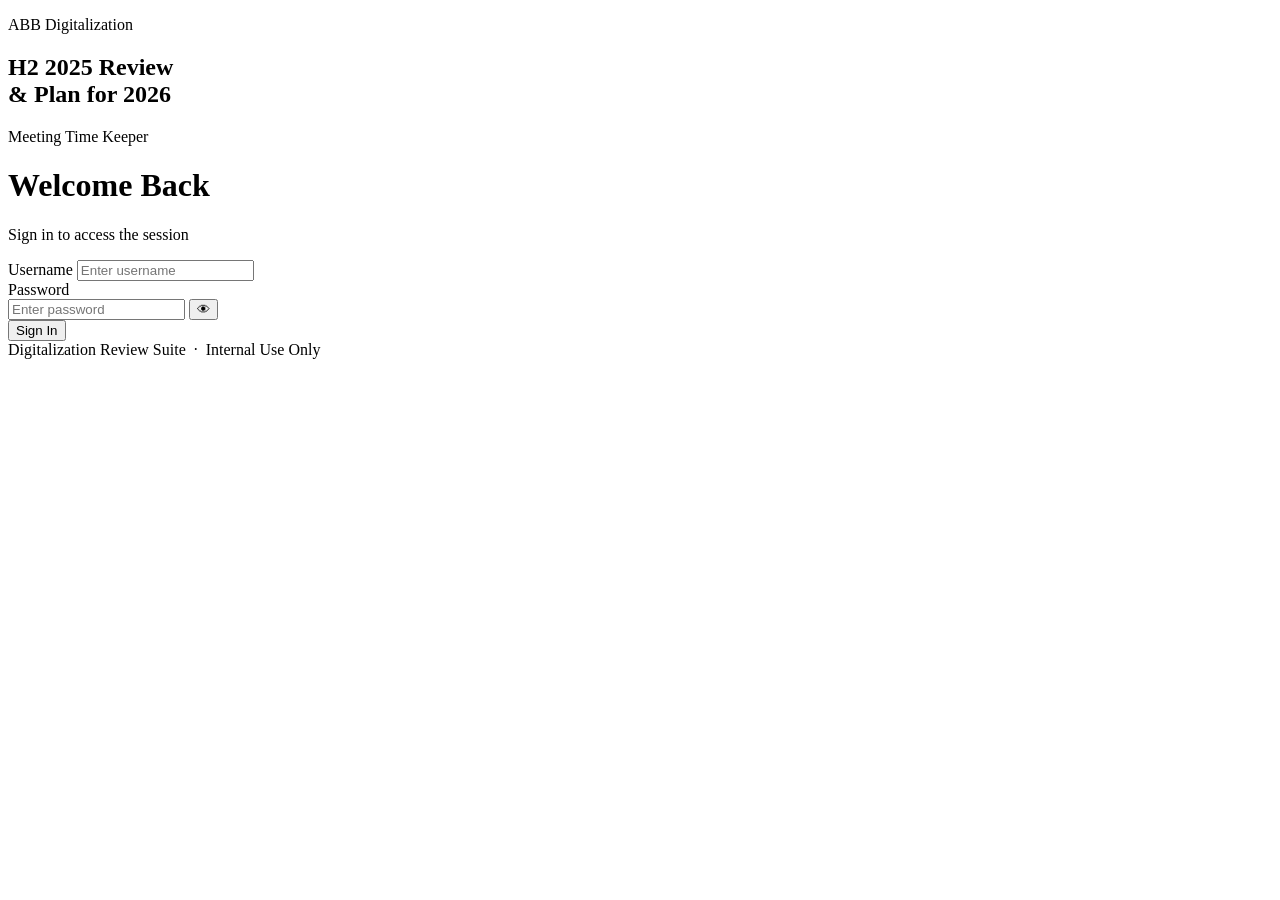
==== index.html @ 18744b1a "Add files via upload" ====
<!DOCTYPE html>
<html lang="en">
<head>
  <meta charset="UTF-8" />
  <meta name="viewport" content="width=device-width, initial-scale=1.0" />
  <title>Digitalization Review – Sign In</title>

  <!--
    Quick auth-redirect: runs before any layout renders.
    If a valid session already exists, skip the login page entirely.
  -->
  <script>
    (function () {
      try {
        var raw = localStorage.getItem('digi_review_session');
        if (raw && JSON.parse(raw)) {
          window.location.replace('timer.html');
        }
      } catch (e) { /* ignore parse errors */ }
    })();
  </script>

  <link rel="stylesheet" href="css/abb-theme.css" />
</head>
<body class="login-page">

  <div class="login-wrapper">

    <!-- ── LEFT PANEL: Theme banner (login page only) ───────── -->
    <div class="login-banner">
      <img
        src="assets/theme-banner.png"
        alt="Digitalization Review H2 2025"
        class="banner-img"
        onerror="this.style.display='none'"
      />
      <div class="banner-overlay">
        <img
          src="assets/eto-logo.png"
          alt="Engineered to Outrun"
          class="eto-logo-banner"
          onerror="this.style.display='none'"
        />
        <div class="banner-text">
          <p class="banner-eyebrow">ABB Digitalization</p>
          <h2>H2 2025 Review<br />&amp; Plan for 2026</h2>
          <p class="banner-sub">Meeting Time Keeper</p>
        </div>
        <div class="banner-accent-bar"></div>
      </div>
    </div>

    <!-- ── RIGHT PANEL: Login form ──────────────────────────── -->
    <div class="login-panel">
      <div class="login-card">

        <div class="login-header">
          <img
            src="assets/eto-logo.png"
            alt="Engineered to Outrun"
            class="eto-logo-form"
            onerror="this.style.display='none'"
          />
          <h1>Welcome Back</h1>
          <p>Sign in to access the session</p>
        </div>

        <form id="login-form" class="login-form" novalidate autocomplete="off">

          <div class="form-group">
            <label for="username">Username</label>
            <input
              type="text"
              id="username"
              name="username"
              placeholder="Enter username"
              autocomplete="username"
              spellcheck="false"
              required
            />
          </div>

          <div class="form-group">
            <label for="password">Password</label>
            <div class="input-wrapper">
              <input
                type="password"
                id="password"
                name="password"
                placeholder="Enter password"
                autocomplete="current-password"
                required
              />
              <button
                type="button"
                class="toggle-pw"
                aria-label="Toggle password visibility"
                tabindex="-1"
                onclick="togglePassword()"
              >&#128065;</button>
            </div>
          </div>

          <div id="login-error" class="login-error" role="alert" aria-live="polite"></div>

          <button type="submit" class="btn btn-primary btn-full" id="signin-btn">
            <span id="btn-label">Sign In</span>
          </button>

        </form>

        <div class="login-footer">
          <span>Digitalization Review Suite &nbsp;·&nbsp; Internal Use Only</span>
        </div>

      </div>
    </div>
    <!-- ── END RIGHT PANEL ─────────────────────────────────── -->

  </div><!-- .login-wrapper -->

  <script src="js/auth.js"></script>
  <script>
    /* ── Login form handler ───────────────────────────────── */
    var form     = document.getElementById('login-form');
    var errorEl  = document.getElementById('login-error');
    var btnLabel = document.getElementById('btn-label');
    var signinBtn = document.getElementById('signin-btn');

    form.addEventListener('submit', function (e) {
      e.preventDefault();

      var username = document.getElementById('username').value.trim();
      var password = document.getElementById('password').value;

      // Clear previous error
      errorEl.textContent = '';
      errorEl.classList.remove('visible');

      // Brief loading state
      signinBtn.disabled = true;
      btnLabel.textContent = 'Signing in…';

      setTimeout(function () {
        var redirect = login(username, password);

        if (redirect) {
          window.location.href = redirect;
        } else {
          errorEl.textContent = 'Invalid username or password. Please try again.';
          errorEl.classList.add('visible');
          document.getElementById('password').value = '';
          document.getElementById('password').focus();
          signinBtn.disabled = false;
          btnLabel.textContent = 'Sign In';
        }
      }, 300); // small delay for UX feel
    });

    /* ── Password visibility toggle ──────────────────────── */
    function togglePassword() {
      var pw = document.getElementById('password');
      pw.type = pw.type === 'password' ? 'text' : 'password';
    }
  </script>

</body>
</html>
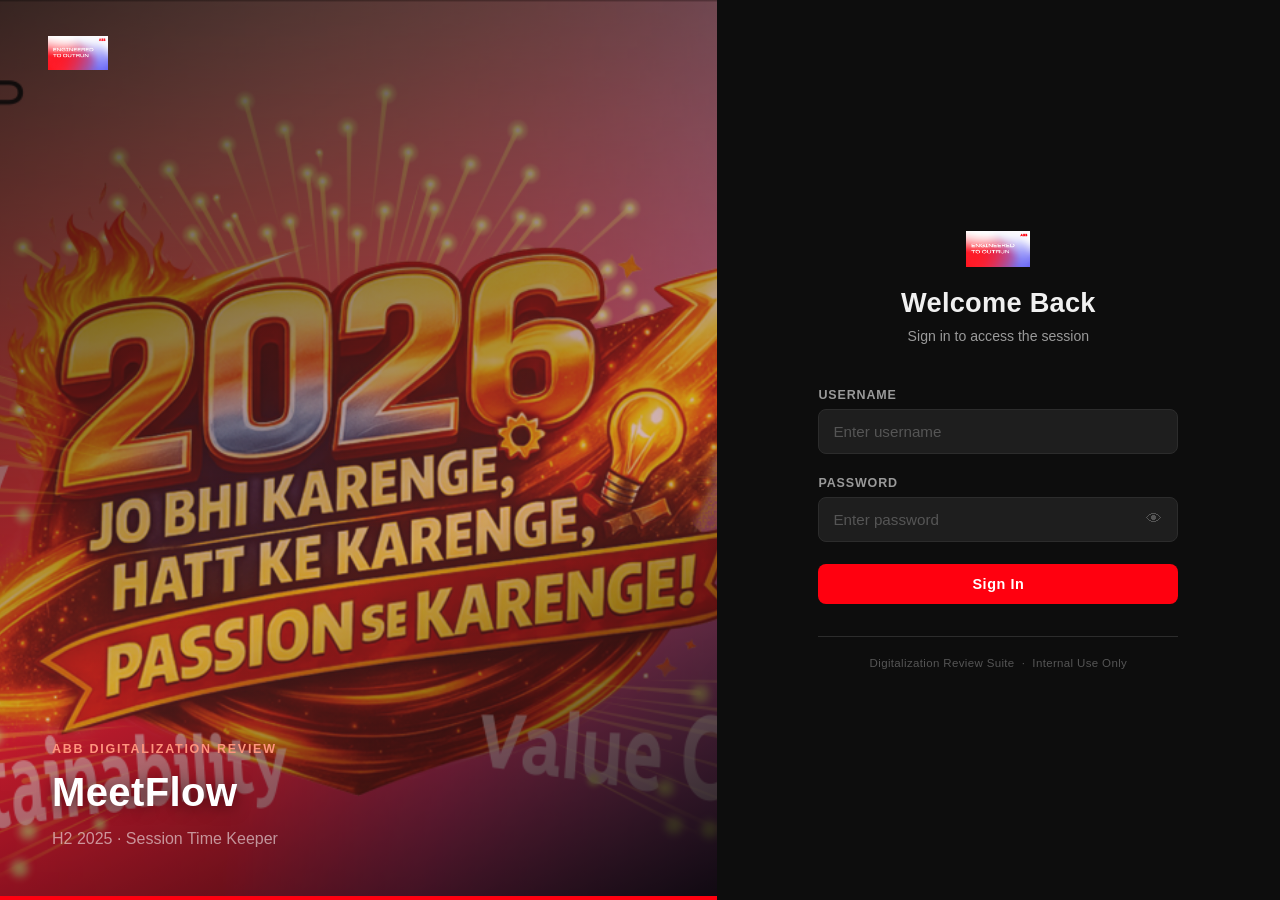
==== commit 3344eaf0: "Update index.html" ====
--- a/index.html
+++ b/index.html
@@ -42,9 +42,10 @@
           onerror="this.style.display='none'"
         />
         <div class="banner-text">
-          <p class="banner-eyebrow">ABB Digitalization</p>
-          <h2>H2 2025 Review<br />&amp; Plan for 2026</h2>
-          <p class="banner-sub">Meeting Time Keeper</p>
+          <p class="banner-eyebrow">ABB Digitalization Review</p>
+          <h2>MeetFlow</h2>
+          <p class="banner-sub">H2 2025 · Session Time Keeper</p>
+          
         </div>
         <div class="banner-accent-bar"></div>
       </div>
--- a/css/abb-theme.css
+++ b/css/abb-theme.css
@@ -0,0 +1,533 @@
+/* ═══════════════════════════════════════════════════════════════
+   ABB Theme  –  Digitalization Review Suite
+   Global stylesheet. Import on every page EXCEPT the timer iframe.
+═══════════════════════════════════════════════════════════════ */
+
+/* ── 1. Design Tokens ─────────────────────────────────────── */
+:root {
+  /* Brand colours */
+  --abb-red:        #FF000F;
+  --abb-red-dark:   #cc000c;
+  --abb-red-light:  #ff957e;
+  --abb-red-pale:   #ffdccd;
+
+  --abb-lilac:      #6764f6;
+  --abb-lilac-1:    #93a1ff;
+  --abb-lilac-2:    #e4e7ff;
+
+  /* Surface palette */
+  --bg-page:        #0d0d0d;
+  --bg-card:        #161616;
+  --bg-surface:     #1e1e1e;
+  --bg-hover:       #252525;
+  --bg-border:      #2c2c2c;
+
+  /* Text */
+  --text-primary:   #f0f0f0;
+  --text-secondary: #9a9a9a;
+  --text-muted:     #555555;
+  --white:          #ffffff;
+
+  /* Layout */
+  --nav-height:     52px;
+  --radius-sm:      4px;
+  --radius-md:      8px;
+  --radius-lg:      12px;
+
+  /* Motion */
+  --ease:           0.2s ease;
+
+  /* Typography */
+  --font:           'Segoe UI', Arial, sans-serif;
+}
+
+
+/* ── 2. Reset ─────────────────────────────────────────────── */
+*,
+*::before,
+*::after {
+  box-sizing: border-box;
+  margin: 0;
+  padding: 0;
+}
+
+html {
+  font-size: 16px;
+  scroll-behavior: smooth;
+}
+
+body {
+  font-family: var(--font);
+  background: var(--bg-page);
+  color: var(--text-primary);
+  min-height: 100vh;
+  -webkit-font-smoothing: antialiased;
+  -moz-osx-font-smoothing: grayscale;
+}
+
+img { display: block; max-width: 100%; }
+
+button, input, select, textarea {
+  font-family: var(--font);
+}
+
+
+/* ── 3. Typography ────────────────────────────────────────── */
+h1, h2, h3, h4, h5 {
+  font-weight: 700;
+  line-height: 1.15;
+  letter-spacing: 0.01em;
+  color: var(--text-primary);
+}
+
+p { line-height: 1.65; }
+
+
+/* ── 4. Buttons ───────────────────────────────────────────── */
+.btn {
+  display:         inline-flex;
+  align-items:     center;
+  justify-content: center;
+  gap:             8px;
+  padding:         12px 28px;
+  font-size:       0.9rem;
+  font-weight:     600;
+  letter-spacing:  0.04em;
+  border:          none;
+  border-radius:   var(--radius-md);
+  cursor:          pointer;
+  text-decoration: none;
+  transition:      background var(--ease),
+                   transform   var(--ease),
+                   box-shadow  var(--ease),
+                   opacity     var(--ease);
+  white-space: nowrap;
+  user-select: none;
+}
+
+.btn:disabled {
+  opacity: 0.55;
+  cursor: not-allowed;
+  transform: none !important;
+}
+
+/* Primary – ABB Red */
+.btn-primary {
+  background: var(--abb-red);
+  color:      var(--white);
+}
+.btn-primary:hover:not(:disabled) {
+  background:  var(--abb-red-dark);
+  transform:   translateY(-1px);
+  box-shadow:  0 6px 20px rgba(255, 0, 15, 0.3);
+}
+.btn-primary:active:not(:disabled) {
+  transform: translateY(0);
+  box-shadow: none;
+}
+
+/* Ghost */
+.btn-ghost {
+  background: transparent;
+  color:      var(--text-secondary);
+  border:     1px solid var(--bg-border);
+}
+.btn-ghost:hover:not(:disabled) {
+  background: var(--bg-surface);
+  color:      var(--text-primary);
+}
+
+/* Full-width helper */
+.btn-full { width: 100%; }
+
+
+/* ── 5. Forms ─────────────────────────────────────────────── */
+.form-group {
+  display:        flex;
+  flex-direction: column;
+  gap:            7px;
+  margin-bottom:  22px;
+}
+
+.form-group label {
+  font-size:      0.78rem;
+  font-weight:    700;
+  color:          var(--text-secondary);
+  text-transform: uppercase;
+  letter-spacing: 0.07em;
+}
+
+.form-group input {
+  background:    var(--bg-surface);
+  border:        1px solid var(--bg-border);
+  border-radius: var(--radius-md);
+  color:         var(--text-primary);
+  font-size:     0.95rem;
+  padding:       13px 14px;
+  outline:       none;
+  width:         100%;
+  transition:    border-color var(--ease), box-shadow var(--ease);
+}
+
+.form-group input::placeholder {
+  color: var(--text-muted);
+}
+
+.form-group input:focus {
+  border-color: var(--abb-red);
+  box-shadow:   0 0 0 3px rgba(255, 0, 15, 0.14);
+}
+
+/* Input + icon wrapper */
+.input-wrapper {
+  position: relative;
+  display:  flex;
+  align-items: center;
+}
+
+.input-wrapper input {
+  padding-right: 44px;
+}
+
+.toggle-pw {
+  position:   absolute;
+  right:      12px;
+  background: transparent;
+  border:     none;
+  cursor:     pointer;
+  font-size:  1rem;
+  color:      var(--text-muted);
+  padding:    4px;
+  line-height: 1;
+  transition: color var(--ease);
+}
+.toggle-pw:hover { color: var(--text-secondary); }
+
+
+/* ── 6. Navigation Bar (all protected pages) ──────────────── */
+.abb-nav {
+  position:        fixed;
+  top:             0;
+  left:            0;
+  right:           0;
+  height:          var(--nav-height);
+  background:      var(--bg-card);
+  border-bottom:   2px solid var(--abb-red);
+  display:         flex;
+  align-items:     center;
+  justify-content: space-between;
+  padding:         0 20px;
+  z-index:         9999;
+  gap:             12px;
+}
+
+/* Left cluster: logo + divider + page title */
+.nav-left {
+  display:     flex;
+  align-items: center;
+  gap:         14px;
+  flex:        1;
+  min-width:   0;
+}
+
+.nav-logo {
+  height:    28px;
+  width:     auto;
+  flex-shrink: 0;
+}
+
+/* Fallback text if logo asset missing */
+.nav-logo-fallback {
+  font-size:      0.85rem;
+  font-weight:    900;
+  color:          var(--abb-red);
+  letter-spacing: 0.1em;
+  text-transform: uppercase;
+  flex-shrink:    0;
+}
+
+.nav-divider {
+  width:       1px;
+  height:      22px;
+  background:  var(--bg-border);
+  flex-shrink: 0;
+}
+
+.nav-title {
+  font-size:      0.82rem;
+  font-weight:    600;
+  color:          var(--text-secondary);
+  letter-spacing: 0.05em;
+  white-space:    nowrap;
+  overflow:       hidden;
+  text-overflow:  ellipsis;
+}
+
+/* Right cluster: user info + badge + logout */
+.nav-right {
+  display:     flex;
+  align-items: center;
+  gap:         10px;
+  flex-shrink: 0;
+}
+
+.nav-user {
+  font-size:      0.82rem;
+  font-weight:    500;
+  color:          var(--text-secondary);
+  text-transform: capitalize;
+  white-space:    nowrap;
+}
+
+/* Role badge */
+.nav-role-badge {
+  display:        inline-block;
+  padding:        3px 10px;
+  border-radius:  20px;
+  font-size:      0.68rem;
+  font-weight:    700;
+  letter-spacing: 0.08em;
+  text-transform: uppercase;
+  border:         1px solid var(--bg-border);
+  background:     var(--bg-surface);
+  color:          var(--text-secondary);
+  white-space:    nowrap;
+}
+
+.nav-role-badge.admin {
+  background:   rgba(255, 0, 15, 0.12);
+  border-color: rgba(255, 0, 15, 0.35);
+  color:        var(--abb-red-light);
+}
+
+.nav-role-badge.viewer {
+  background:   rgba(103, 100, 246, 0.12);
+  border-color: rgba(103, 100, 246, 0.35);
+  color:        var(--abb-lilac-1);
+}
+
+/* Logout button */
+.nav-logout-btn {
+  background:     transparent;
+  border:         1px solid var(--bg-border);
+  color:          var(--text-secondary);
+  font-size:      0.78rem;
+  font-weight:    600;
+  padding:        5px 14px;
+  border-radius:  var(--radius-sm);
+  cursor:         pointer;
+  letter-spacing: 0.04em;
+  transition:     background var(--ease),
+                  border-color var(--ease),
+                  color var(--ease);
+  white-space:    nowrap;
+}
+.nav-logout-btn:hover {
+  background:   var(--abb-red);
+  border-color: var(--abb-red);
+  color:        var(--white);
+}
+
+
+/* ── 7. Login Page Layout ─────────────────────────────────── */
+.login-page {
+  overflow: hidden;
+}
+
+.login-wrapper {
+  display:    flex;
+  min-height: 100vh;
+}
+
+/* ── Left: Theme banner (login only) ── */
+.login-banner {
+  flex:       0 0 56%;
+  position:   relative;
+  background: #0a0a0a;
+  overflow:   hidden;
+}
+
+.banner-img {
+  position:   absolute;
+  inset:      0;
+  width:      100%;
+  height:     100%;
+  object-fit: cover;
+  opacity:    0.8;
+}
+
+.banner-overlay {
+  position:        absolute;
+  inset:           0;
+  background:      linear-gradient(
+    155deg,
+    rgba(0, 0, 0, 0.72) 0%,
+    rgba(255, 0, 15, 0.12) 60%,
+    rgba(0, 0, 0, 0.85) 100%
+  );
+  display:         flex;
+  flex-direction:  column;
+  justify-content: flex-end;
+  padding:         48px 52px;
+}
+
+/* ETO logo pinned top-left of banner */
+.eto-logo-banner {
+  position: absolute;
+  top:      36px;
+  left:     48px;
+  height:   34px;
+  width:    auto;
+}
+
+/* Text block at bottom of banner */
+.banner-text {
+  position: relative;
+  z-index:  1;
+}
+
+.banner-eyebrow {
+  font-size:      0.78rem;
+  font-weight:    700;
+  letter-spacing: 0.14em;
+  text-transform: uppercase;
+  color:          var(--abb-red-light);
+  margin-bottom:  10px;
+}
+
+.banner-text h2 {
+  font-size:   2.5rem;
+  color:       var(--white);
+  line-height: 1.1;
+  margin-bottom: 12px;
+  text-shadow: 0 2px 16px rgba(0, 0, 0, 0.55);
+}
+
+.banner-sub {
+  font-size: 1rem;
+  color:     rgba(255, 255, 255, 0.55);
+}
+
+/* Red accent strip at the very bottom of the banner */
+.banner-accent-bar {
+  position:   absolute;
+  bottom:     0;
+  left:       0;
+  right:      0;
+  height:     4px;
+  background: var(--abb-red);
+}
+
+
+/* ── Right: Form panel ── */
+.login-panel {
+  flex:            0 0 44%;
+  display:         flex;
+  align-items:     center;
+  justify-content: center;
+  background:      var(--bg-page);
+  padding:         48px 40px;
+}
+
+.login-card {
+  width:     100%;
+  max-width: 360px;
+}
+
+/* Card header */
+.login-header {
+  text-align:    center;
+  margin-bottom: 40px;
+}
+
+.eto-logo-form {
+  height:        36px;
+  width:         auto;
+  margin:        0 auto 20px;
+}
+
+.login-header h1 {
+  font-size:     1.7rem;
+  margin-bottom: 6px;
+}
+
+.login-header p {
+  font-size: 0.88rem;
+  color:     var(--text-secondary);
+}
+
+/* Error banner */
+.login-error {
+  display:       none;
+  background:    rgba(255, 0, 15, 0.08);
+  border:        1px solid rgba(255, 0, 15, 0.28);
+  border-left:   3px solid var(--abb-red);
+  border-radius: var(--radius-md);
+  color:         var(--abb-red-light);
+  font-size:     0.84rem;
+  padding:       11px 14px;
+  margin-bottom: 18px;
+  line-height:   1.5;
+}
+
+.login-error.visible {
+  display: block;
+}
+
+/* Footer note */
+.login-footer {
+  margin-top:    32px;
+  padding-top:   20px;
+  border-top:    1px solid var(--bg-border);
+  text-align:    center;
+  font-size:     0.72rem;
+  color:         var(--text-muted);
+  letter-spacing: 0.03em;
+}
+
+
+/* ── 8. Responsive ────────────────────────────────────────── */
+@media (max-width: 900px) {
+  .login-banner { flex: 0 0 48%; }
+  .login-panel  { flex: 0 0 52%; padding: 40px 28px; }
+}
+
+@media (max-width: 680px) {
+  .login-page    { overflow: auto; }
+  .login-wrapper { flex-direction: column; }
+
+  .login-banner {
+    flex:   none;
+    height: 240px;
+    width:  100%;
+  }
+
+  .eto-logo-banner {
+    top:    20px;
+    left:   20px;
+    height: 26px;
+  }
+
+  .banner-overlay { padding: 20px 24px; }
+
+  .banner-text h2 {
+    font-size:     1.6rem;
+    margin-bottom: 6px;
+  }
+
+  .login-panel {
+    flex:       1;
+    padding:    36px 24px;
+    min-height: 0;
+  }
+
+  /* Trim nav on small screens */
+  .abb-nav .nav-title   { display: none; }
+  .abb-nav .nav-divider { display: none; }
+  .nav-user             { display: none; }
+}
+
+@media (max-width: 400px) {
+  .login-panel { padding: 28px 16px; }
+  .nav-role-badge { display: none; }
+}
